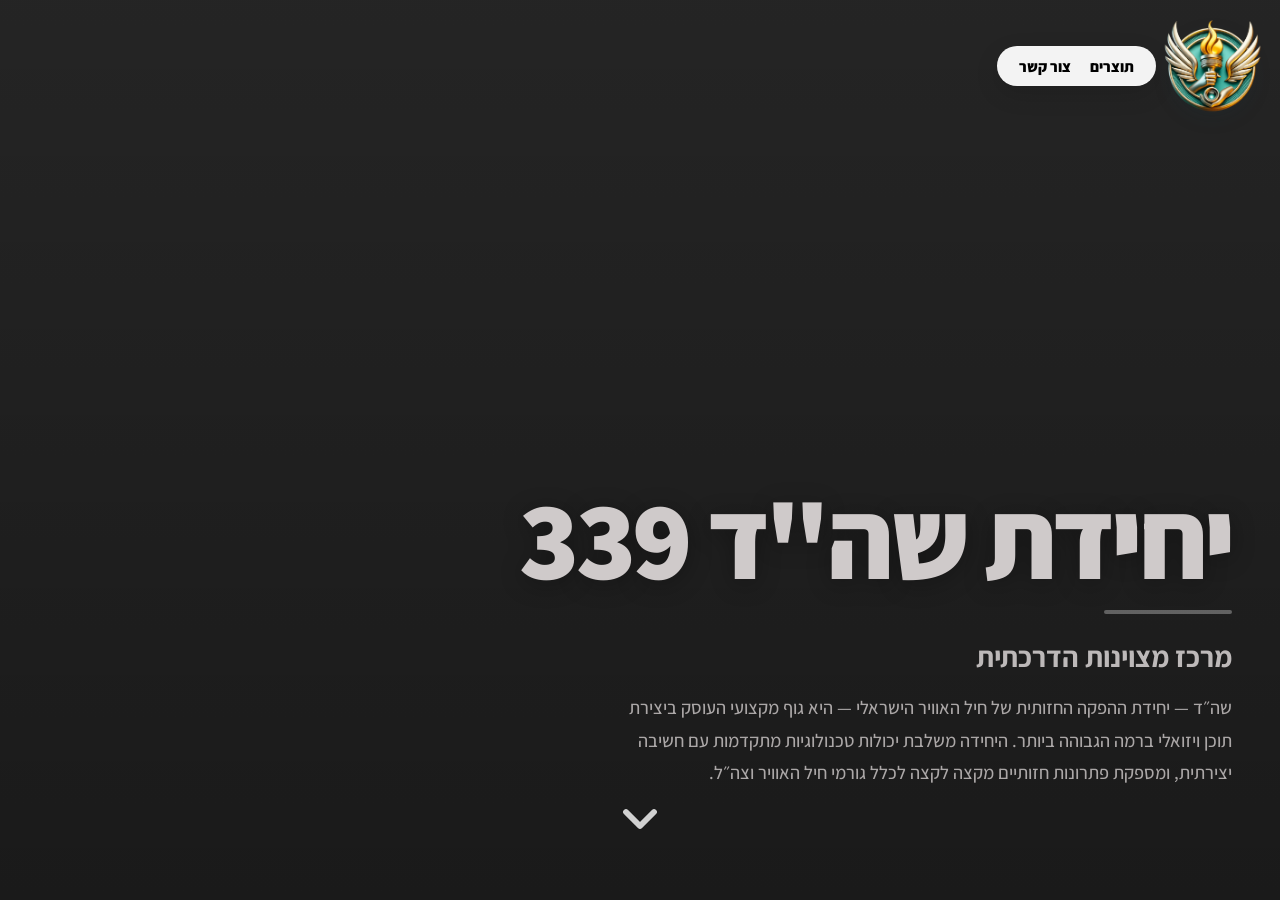
==== index.html @ cb5381b4 "Merge branch 'dark-version' of https://github.com/reutishemer/website into dark-version" ====
<!DOCTYPE html>
<html lang="he" dir="rtl">
<head>
  <meta charset="UTF-8" />
  <meta name="viewport" content="width=device-width, initial-scale=1.0" />
  <title>יחידת שה"ד 339</title>
  <link rel="preconnect" href="https://fonts.googleapis.com" />
  <link href="https://fonts.googleapis.com/css2?family=Assistant:wght@300;400;600;700;800;900&display=swap" rel="stylesheet" />
  <link rel="stylesheet" href="index.css" />
</head>
<body>

  <!-- Fixed Nav Logo -->
  <nav class="nav-logo">
    <div class="logo-wrapper">
      <a href="index.html" class="logo-circle">
        <img src= "..\assets\סמל 1.png" alt="לוגו" />
      </a>
      
      <div class="logo-menu">
        <a href="products.html" class="menu-item">תוצרים</a>
        <a href="#footer" class="menu-item" id="contactLink">צור קשר</a>
      </div>
    </div>
  </nav>

  <div id="loginModal" class="modal">
    <div class="modal-content">
      <h3>כניסת מנהלים</h3>
      <input type="text" id="adminUser" placeholder="שם משתמש" />
      <input type="password" id="adminPass" placeholder="סיסמה" />
      <p id="loginError" style="color:#e53e3e;font-weight:700;font-size:0.9rem;text-align:center;margin-top:0.5rem;display:none;"></p>
      <div class="modal-btns">
        <button id="doLogin">התחבר</button>
        <button id="closeModal">ביטול</button>
      </div>
    </div>
  </div>

  <div class="scroll-snap-container">

    <!-- ═══ HERO ═══ -->
    <section class="snap-section hero-section">
      <div class="hero-bg">
        <video class="hero-video" autoplay muted loop playsinline>
          <source src="assets/videoForBgShort.mp4" type="video/mp4" />
    הדפדפן שלך לא תומך בווידאו.
        </video>
        <div class="hero-overlay"></div>
      </div>
      <div class="hero-bottom">
        <!-- <div class="hero-wave-wrap">
          <svg class="hero-wave" viewBox="0 0 1200 600" preserveAspectRatio="none">
            <path d="M0,150 C300,0 900,300 1200,50 L1200,600 L0,600 Z" fill="#1a3a4a"></path>
          </svg>
        </div> -->
        <div class="hero-title-block reveal">
          <h1 class="hero-h1">יחידת שה"ד 339</h1>
          <div class="hero-divider"></div>
          <h2 class="hero-h2">מרכז מצוינות הדרכתית</h2>
          <p class="hero-p">
            שה״ד — יחידת ההפקה החזותית של חיל האוויר הישראלי — היא גוף מקצועי העוסק ביצירת תוכן ויזואלי ברמה הגבוהה ביותר. היחידה משלבת יכולות טכנולוגיות מתקדמות עם חשיבה יצירתית, ומספקת פתרונות חזותיים מקצה לקצה לכלל גורמי חיל האוויר וצה״ל.
          </p>
        </div>
      </div>
      <div class="scroll-chevron" id="scrollChevron">
        <svg width="56" height="56" viewBox="0 0 24 24" fill="none" stroke="white" stroke-width="2.5" stroke-linecap="round" stroke-linejoin="round">
          <polyline points="6 9 12 15 18 9"></polyline>
        </svg>
      </div>
    </section>

    <!-- ═══ SECTION ROWS ═══ -->
   <section class="snap-section categories-section">
  <div class="categories-grid">

    <div class="category-card reveal" onclick="window.location.href='products.html#section-movies'">
      <div class="category-img-wrap">
        <img src="../assets/filmProfile.png" alt="סרטים" />
      </div>
      <h3 class="category-title">סרטים</h3>
      <!-- <p class="category-desc">יחידת שה"ד, שירות ההדרכה של חיל האוויר, האחראית על ייצור עזרי ההדרכה המתוחכמים ביותר.</p>
      <div class="category-cta">צפייה בתוצרים ←</div> -->
    </div>

    <div class="category-card reveal" onclick="window.location.href='products.html#section-animation'">
      <div class="category-img-wrap">
        <img src="..\assets\animProfile.png" alt="אנימציה" />
      </div>
      <h3 class="category-title">אנימציה</h3>
      <!-- <p class="category-desc">הנפשה מתקדמת המשלבת טכניקות קלאסיות ומודרניות להעברת מסרים מורכבים בצורה פשוטה וחווייתית.</p>
      <div class="category-cta">צפייה בתוצרים ←</div> -->
    </div>

    <div class="category-card reveal" onclick="window.location.href='products.html#section-graphics'">
      <div class="category-img-wrap">
        <img src="..\assets\Creative workspace in digital design.png" alt="גרפיקה" />
      </div>
      <h3 class="category-title">גרפיקה</h3>
      <!-- <p class="category-desc">עיצוב ויזואלי המשלב אסתטיקה ופונקציונליות עבור צרכי המבצעיות וההדרכה של החיל.</p>
      <div class="category-cta">צפייה בתוצרים ←</div> -->
    </div>

    <div class="category-card reveal" onclick="window.location.href='products.html#section-graphics'">
      <div class="category-img-wrap">
        <img src="../assets/AI.jpg" alt="AI" />
      </div>
      <h3 class="category-title">AI</h3>
      <!-- <p class="category-desc">עיצוב ויזואלי המשלב אסתטיקה ופונקציונליות עבור צרכי המבצעיות וההדרכה של החיל.</p>
      <div class="category-cta">צפייה בתוצרים ←</div> -->
    </div>

  </div>

</section>  

<!-- ═══ POSTERS CAROUSEL ═══ -->
<section class="snap-section posters-section">
  <h2 class="posters-title reveal">הפרוייקטים שלנו</h2>
  <div class="carousel-wrapper">
    <button class="carousel-arrow" id="arrowRight" aria-label="הבא">
      <svg width="28" height="28" viewBox="0 0 24 24" fill="none" stroke="currentColor" stroke-width="2" stroke-linecap="round" stroke-linejoin="round"><polyline points="9 18 15 12 9 6"/></svg>
    </button>
    <div class="carousel-track-outer">
      <div class="carousel-track" id="carouselTrack"></div>
    </div>
    <button class="carousel-arrow" id="arrowLeft" aria-label="הקודם">
      <svg width="28" height="28" viewBox="0 0 24 24" fill="none" stroke="currentColor" stroke-width="2" stroke-linecap="round" stroke-linejoin="round"><polyline points="15 18 9 12 15 6"/></svg>
    </button>
  </div>
</section>

    <!-- ═══ HOW THE MAGIC HAPPENS ═══ -->
    <section class="snap-section magic-section">
      <h2 class="magic-title reveal">אז... איך הקסם קורה?</h2>
      <div class="magic-steps">
        <svg class="magic-path" style="position:absolute;inset:0;width:100%;height:100%;pointer-events:none;z-index:0;overflow:visible;">
          <path id="magicPathLine" fill="none" stroke="#ffffff" stroke-width="6" stroke-dasharray="20,20" stroke-linecap="round" opacity="0.7"/>
        </svg>
        <div class="magic-step reveal" data-side="right">
          <div class="magic-step-inner">
            <div class="magic-img-wrap">
              <img src="https://images.unsplash.com/photo-1542744173-8e7e53415bb0?ixlib=rb-1.2.1&auto=format&fit=crop&w=1350&q=80" alt="שלב 1" />
              <div class="magic-img-hover"><p>בשלב הזה נפגשים... הכל מתחיל מרעיון קטן וחלום גדול. אנחנו כאן כדי להפוך אותו למציאות ויזואלית מדהימה.</p></div>
            </div>
            <h4 class="magic-step-title">שיחת התנעה מול שה״ד 339</h4>
          </div>
        </div>
        <div class="magic-step reveal" data-side="left">
          <div class="magic-step-inner">
            <div class="magic-img-wrap">
              <img src="..\assets\procces.jpg" alt="שלב 2" />
              <div class="magic-img-hover"><p>הצוותים המקצועיים שלנו מעבדים את הצורך לתוצרים ויזואליים מדויקים - סרטים, אנימציה או גרפיקה מבצעית.</p></div>
            </div>
            <h4 class="magic-step-title">תהליך הפקה ויצירה</h4>
          </div>
        </div>
        <div class="magic-step reveal" data-side="right">
          <div class="magic-step-inner">
            <div class="magic-img-wrap">
              <img src="https://images.unsplash.com/photo-1460925895917-afdab827c52f?ixlib=rb-1.2.1&auto=format&fit=crop&w=1350&q=80" alt="שלב 3" />
              <div class="magic-img-hover"><p>אחרי עבודת צוות קפדנית, התוצר עובר ליחידה. הדיוק, האיכות והמסר עוברים בצורה הטובה ביותר.</p></div>
            </div>
            <h4 class="magic-step-title">תוצר מוגמר ומרשים</h4>
          </div>
        </div>
        <div class="magic-step reveal" data-side="left">
          <div class="magic-step-inner">
            <div class="magic-img-wrap">
              <img src="https://images.unsplash.com/photo-1517245386807-bb43f82c33c4?ixlib=rb-1.2.1&auto=format&fit=crop&w=1350&q=80" alt="שלב 4" />
              <div class="magic-img-hover"><p>התוצר מוטמע במערכות היחידה ומשפר את יכולות ההדרכה והמבצעיות בשטח בזמן אמת.</p></div>
            </div>
            <h4 class="magic-step-title">מסירה והטמעה</h4>
          </div>
        </div>
      </div>
    </section>

    <!-- ═══ FOOTER ═══ -->
    <footer class="snap-section site-footer">
      <div class="footer-inner">
        <div class="footer-text">
          <h3 class="footer-h3">אם הגעתם עד לפה...</h3>
          <span class="footer-cta">לא משנה מתי... רק תגידו!</span>
          <p class="footer-email">
            <a href="/cdn-cgi/l/email-protection" class="__cf_email__" data-cfemail="83f0ebe2e0ebe2e7b0b0bac3eae2e5ade4ecf5adeaef">shahad339@gmail.com</a>
            <button id="adminLoginBtn" class="admin-footer-link">כניסת מנהלים</button></p>
        </div>
        <div class="footer-logo">
          <img src="../assets/סמל 1.png" alt="לוגו" />
        </div>
      </div>
      <div class="footer-copy">
        <div class="footer-copy-line"></div>
        <p>כל התכנים מוגנים בזכויות יוצרים &bull; מרכז מצוינות הדרכתית - חיל האוויר &bull;
  <script src="shared.js"></script>
</body>
</html>
---- index.css ----
/* ==============================
   index.css — עמוד הבית
   ============================== */

*, *::before, *::after { box-sizing: border-box; margin: 0; padding: 0; }

:root {
  --navy: #343434;
  --navy-hover: #2d2e2e;
  --white: #cfcaca;
  --gray-bg: #242323;
  --gray-border: rgba(255,255,255,0.1);
  --transition: 0.4s cubic-bezier(0.4,0,0.2,1);

  /* dark mode */
  --bg: #0a0a0a;
  --bg-card: #111111;
  --bg-section: #111111;
  --text: #f0f0f0;
  --text-muted: rgba(255,255,255,0.5);
  --dot-color: rgba(255,255,255,0.07);
}

html, body {
  height: 100%;
  font-family: 'Assistant', sans-serif;
  direction: rtl;
  overflow: hidden;
  color: var(--text);
  background-color: var(--bg);
  background-image: radial-gradient(var(--dot-color) 1px, transparent 1px);
  background-size: 1.75rem 1.75rem;
}


::-webkit-scrollbar { width: 0.5vw; }
::-webkit-scrollbar-track { background: #edf0f4; }
::-webkit-scrollbar-thumb { background: var(--navy); border-radius: 4px; }

/* ── Scroll Reveal ── */
.reveal {
  opacity: 0;
  transform: translateY(36px);
  transition: opacity 0.8s ease, transform 0.8s ease;
}

.reveal.revealed { 
  opacity: 1; 
  transform: translateY(0); 
}

/* ═══════════════════════════════
   NAV LOGO
═══════════════════════════════ */
.nav-logo { position: fixed; top: 2rem; right: 2rem; z-index: 100; }

.nav-logo a { text-decoration: none; }

.logo-circle {
  width: 4.5rem; height: 4.5rem;
  background: #111;
  border-radius: 50%;
  border: 3px solid;
   border-color: rgba(255,255,255,0.2);
  box-shadow: 0 8px 24px rgba(26,58,74,0.2);
  display: flex; align-items: center; justify-content: center;
  padding: 0.45rem;
  cursor: pointer;
  transition: transform var(--transition), box-shadow var(--transition);
}

.logo-circle:hover { 
  transform: scale(1.1) rotate(-5deg); 
  box-shadow: 0 14px 36px rgba(26,58,74,0.3); 
}

.logo-circle img { 
  width: 200%; 
  height: 200%; 
  object-fit: contain; 
}



/* ═══════════════════════════════
   SCROLL SNAP
═══════════════════════════════ */
.scroll-snap-container {
  height: 100vh;
  overflow-y: scroll;
  scroll-snap-type: y proximity;
  scroll-behavior: smooth;
}

.snap-section { scroll-snap-align: start; 
}



/* ═══════════════════════════════
   HERO
═══════════════════════════════ */
.hero-section {
  position: relative;
  display: flex;
  flex-direction: column;
  justify-content: flex-end;
  overflow: hidden;
  background: var(--navy);
   min-height: 100vh; /* HERO תמיד מסך מלא */
}

.hero-bg {
  position: absolute;
  inset: 0;
  z-index: 0;
  overflow: hidden;
}

.hero-video {
  width: 100%;
  height: 100%;
  object-fit: cover;
  opacity: 0.6; /* אפשר לשחק עם זה */
}


/* -----the video without a blur----- */
.hero-overlay {
  position: absolute;
  inset: 0;
  background: linear-gradient(
    to bottom,
    rgba(0,0,0,0.3) 0%,
    rgba(0,0,0,0.5) 100%
  );
}

/* -----the video with a blur----- */
/* .hero-overlay {
  position: absolute;
  inset: 0;
  background: rgba(0,0,0,0.35);
  backdrop-filter: blur(4px);
} */



.hero-bottom {
  position: relative; 
  z-index: 2;
  width: 100%; 
  height: 45vh;
  display: flex; 
  flex-direction: column; 
  justify-content: flex-end;
}

.hero-wave-wrap {
  position: absolute; bottom: 0; left: 0;
  width: 100%; overflow: hidden; line-height: 0;
}

.hero-wave { display: block; width: 100%; height: 60vh; }
.hero-title-block {
  position: relative; z-index: 3;
  text-align: right;
  padding: 0 3rem 7rem;
  color: var(--white);
  transform: translateY(-85%);
}

.hero-h1 {
  font-size: clamp(3rem, 10vw, 7rem);
  font-weight: 900;
  letter-spacing: -0.03em;
  line-height: 1;
  text-shadow: 0 4px 24px rgba(0,0,0,0.3);
}

.hero-divider {
  width: 8rem; height: 4px;
  background: rgba(255,255,255,0.3);
  border-radius: 999px;
  margin: 1rem 0 1.5rem auto;
}

.hero-h2 { 
  font-size: clamp(1.2rem,3vw,1.8rem);
  font-weight: 700;
  opacity: 0.9;
  margin-bottom: 1rem;
}

.hero-p {
  font-size: clamp(0.95rem,1.8vw,1.15rem);
  line-height: 1.75; 
  opacity: 0.8;
  max-width: 38rem; 
  margin-left: auto; 
  font-weight: 500;
}

.scroll-chevron {
  position: absolute; bottom: 3rem; left: 50%;
  transform: translateX(-50%);
  z-index: 10; cursor: pointer; opacity: 0.8;
  transition: opacity var(--transition);
  animation: bounce 2s infinite;
}

.scroll-chevron:hover { opacity: 1; }
@keyframes bounce {
  0%,100% { transform: translateX(-50%) translateY(0); }
  50%      { transform: translateX(-50%) translateY(14px); }
}

/* ═══════════════════════════════
   SECTION CARDS
═══════════════════════════════ */
/* ═══════════════════════════════
   CATEGORIES
═══════════════════════════════ */
.categories-section {
  display: flex;
  align-items: center;
  justify-content: center;
  background-color: #111111;
  /* background: transparent;
  background-image: none; */
  background-size: 1.75rem 1.75rem;
  padding: 4rem 2rem;
}


.categories-grid {
  display: grid;
  grid-template-columns: repeat(4, 1fr);
  gap: -15rem;
  width: 100%;
  margin: 0;
}

.category-card {
  display: flex;
  flex-direction: column;
  align-items: center;
  text-align: center;
  cursor: pointer;
  gap: 1rem;
  transition: transform var(--transition);
}

.category-card:hover { transform: translateY(-6px); }

.category-img-wrap {
  width: 160px;
  height: 160px;
  border-radius: 50%;
  overflow: hidden;
  border: 4px solid var(--navy);
  border-color: rgba(255,255,255,0.2);
  box-shadow: 0 8px 32px rgba(26,58,74,0.18);
  transition: box-shadow var(--transition), transform var(--transition);
}

.category-card:hover .category-img-wrap {
  box-shadow: 0 16px 48px rgba(26,58,74,0.28);
  transform: scale(1.05);
}

.category-img-wrap img {
  width: 100%;
  height: 100%;
  object-fit: cover;
  transition: transform 0.9s ease;
  object-position: center;
  transform: scale(1.15);   /* זוםאין קבוע */
  transition: transform 0.9s ease;
}

.category-card:hover .category-img-wrap img { transform: scale(1.28); }

.category-title {
  font-size: clamp(1.5rem, 2vw, 1.6rem);
  font-weight: 700;
  color: var( --white);
}

.category-desc {
  font-size: clamp(0.85rem, 1.2vw, 1rem);
  line-height: 1.7;
  color: var(--text);
  opacity: 0.6;
}

.category-cta {
  font-size: 0.85rem;
  font-weight: 900;
  letter-spacing: 0.1em;
  color: var(--text);
  opacity: 0.5;
  transition: opacity var(--transition);
}

.category-card:hover .category-cta { opacity: 1; }


/* ═══════════════════════════════
   MAGIC SECTION
═══════════════════════════════ */
.magic-section {
  /* background-color: #111111;
  background-image: radial-gradient(rgba(255,255,255,0.06) 1px, transparent 1px);
  background-size: 1.75rem 1.75rem; */
  background: transparent;
  background-image: none;
  display: flex; 
  flex-direction: column; 
  align-items: center;
  padding: 6rem 2rem 8rem; 
  overflow: hidden;
  position: relative;
  padding-bottom: 0;
}

.magic-title {
  font-size: clamp(2rem,5vw,3.5rem); 
  font-weight: 900;
   color: var(--text);
  margin-bottom: 5rem; 
  text-align: center;
}

.magic-steps {
  position: relative; 
  width: 100%; 
  max-width: 1100px;
  display: flex; 
  flex-direction: column; 
  align-items: center; 
  gap: 5rem;
}

.magic-path-wrap { position: absolute; inset: 0; pointer-events: none; z-index: 0; }
.magic-path { width: 100%; height: 100%; opacity: 0.14; }
.magic-step { position: relative; z-index: 1; width: 100%; display: flex; }
.magic-step[data-side="right"] { justify-content: flex-end; }
.magic-step[data-side="left"]  { justify-content: flex-start; }
.magic-step-inner { width: 100%; max-width: 46%; display: flex; flex-direction: column; align-items: center; gap: 1.5rem; }
@media (max-width: 768px) { .magic-step-inner { max-width: 90%; } }
.magic-img-wrap {
  width: 100%; aspect-ratio: 16/10; border-radius: 2.5rem;
  overflow: hidden; position: relative;
  box-shadow: 0 20px 60px rgba(0,0,0,0.18);
  transition: transform var(--transition), box-shadow var(--transition);
}
.magic-img-wrap:hover { transform: translateY(-8px); box-shadow: 0 32px 80px rgba(0,0,0,0.28); }
.magic-img-wrap img { width: 100%; height: 100%; object-fit: cover; transition: transform 0.9s ease; }
.magic-img-wrap:hover img { transform: scale(1.05); }
.magic-img-hover {
  position: absolute; inset: 0;
  background: rgba(32, 32, 32, 0.87);
  opacity: 0; display: flex; align-items: center; justify-content: center;
  padding: 2rem; transition: opacity var(--transition); backdrop-filter: blur(4px);
}
.magic-img-wrap:hover .magic-img-hover { opacity: 1; }
.magic-img-hover p { color: var(--white); font-size: clamp(0.9rem,1.5vw,1.1rem); font-weight: 700; text-align: center; line-height: 1.65; }
.magic-step-title { 
  font-size: clamp(1.3rem,2.5vw,1.9rem); 
  font-weight: 900; 
  color: var(--text);
  text-align: center; 
  line-height: 1.2; 
}

/* ═══════════════════════════════
   FOOTER
═══════════════════════════════ */
.site-footer {
  background: #1e1e1e;
  color: var(--white);
  display: flex; 
  flex-direction: column; 
  justify-content: space-between;
  position: relative; 
  overflow: visible;
  min-height: 60vh;
  margin-top: 3rem;
}

.footer-wave-wrap {
  position: relative;
  top: 0;
  left: 0;
  width: 110%;
  line-height: 0;
  /* transform: translateY(-100%); */
  z-index: 10;
  overflow: visible;
  margin-bottom: -1px;
}


.footer-wave-wrap svg {
   display: block; 
   width: 100%;
   height: 10vh; 
  }

.footer-inner {
  width: 100%; 
  max-width: 88.9vw; 
  margin: 0 auto;
  display: flex; 
  flex-direction: column; 
  align-items: center; 
  gap: 3rem;
  position: relative; z-index: 1;
  padding: 2rem 3rem 0;
}

@media (min-width: 53.33vw) { 
  .footer-inner { 
    flex-direction: row; 
    align-items: flex-end; 
    justify-content: space-between; } 
  }
.footer-text { 
  display: flex; 
  flex-direction: column; 
  gap: 1rem; 
  text-align: right; 
}
.footer-h3 { 
  font-size: clamp(2rem,5vw,4rem); 
  font-weight: 900; 
  line-height: 1.1; 
}

.footer-cta {
  background: none; border: none; color: rgba(255,255,255,0.6);
  font-family: 'Assistant', sans-serif; font-size: clamp(1.2rem,2.5vw,2rem);
  font-weight: 900; cursor: pointer;
  display: flex; align-items: center; gap: 0.8rem;
  transition: color var(--transition); padding: 0;
}

.footer-cta:hover { color: var(--white); }

/* .footer-email { 
  color: rgba(255,255,255,0.4); 
  font-size: clamp(1rem,2vw,1.4rem); 
  font-weight: 700; 
} */

/* זה מה שבאמת מעצב את האימייל לא הכיתה שלמעלה*/
/*קישור לא עובד בגלל אבטחה בשרת אמיתי אמור לעבוד*/
.__cf_email__ {
  color: rgba(255,255,255,0.85);
  font-size: clamp(1.3rem,2.5vw,1.8rem);
  font-weight: 700;
  text-decoration: none !important;
  display: block;
}

.footer-logo { 
  flex-shrink: 0; 
}
.footer-logo img { 
  width: clamp(8rem,15vw,14rem); 
  filter: none; 
  }
.footer-copy { 
  width: 100%; 
  padding: 3rem 2rem 2rem; 
  text-align: center; 
  position: relative; 
  z-index: 1; 
}
.footer-copy-line { 
  width: 6rem; 
  height: 0.11vh; 
  background: rgba(255,255,255,0.12); 
  margin: 0 auto 1.5rem; 
}
.footer-copy p { 
  color: rgba(255,255,255,0.35); 
  font-size: 0.8rem; 
  font-weight: 500; 
  letter-spacing: 0.06em; 
}



/* מיקום התפריט משמאל ללוגו */
.logo-wrapper {
  position: relative;
  display: flex;
  align-items: center;
}

@keyframes menuIntro {
  from {
    opacity: 0;
    transform: translateX(18px);
    filter: blur(2px);
  }
  to {
    opacity: 1;
    transform: translateX(0);
    filter: blur(0);
  }
}


.logo-menu {
  position: absolute;
  right: calc(100% + 20px); /* צמוד ללוגו */
  top: 20%;
  transform: translateY(-50%); /* מיישר לגובה של הלוגו */

  display: flex;
  gap: 1.2rem;

  background: rgba(255, 255, 255, 0.95);
  /* background: rgba(0, 0, 0, 0.95); */
  padding: 0.55rem 1.3rem;
  border-radius: 999px;

  box-shadow: 0 8px 24px rgba(0,0,0,0.12);
  border: 1px solid rgba(255,255,255,0.1);
  backdrop-filter: blur(10px);
  white-space: nowrap;

  /* גלוי קבוע */
  opacity: 1;
  visibility: visible;

  /* אנימציה בטעינה */
  animation: menuIntro 650ms cubic-bezier(0.4,0,0.2,1) 120ms both;
}




/* הצגה בהובר
.logo-wrapper:hover .logo-menu {
  opacity: 1;
  visibility: visible;
  transform: translateX(0);
} */


.menu-item {
  background: none;
  border: none;
  color: rgb(0, 0, 0);
  /* color: rgb(255, 255, 255); */
  font-family: 'Assistant', sans-serif;
  font-weight: 800;
  cursor: pointer;
  text-decoration: none;
  font-size: 0.95rem;

  /* padding: 0.35rem 0.6rem; */
  border-radius: 10px;
  display: inline-flex;
  align-items: center;

  transition: color 0.2s ease, background-color 0.2s ease, transform 0.2s ease;
}

/* Hover לדסקטופ */
.menu-item:hover {
  color: var(--navy-hover);
  background-color: rgba(26,58,74,0.10);
  transform: translateY(-1px);
}

/* טאצ' / לחיצה */
.menu-item:active {
  background-color: rgba(26,58,74,0.16);
  transform: translateY(0);
}

/* נגישות מקלדת */
.menu-item:focus-visible {
  outline: 2px solid rgba(26,58,74,0.35);
  outline-offset: 3px;
  background-color: rgba(26,58,74,0.10);
}


/* עיצוב הפופ-אפ */
.modal {
  position: fixed; inset: 0;
  background: rgba(0, 0, 0, 0.75);
  z-index: 2000;
  display: none; /* מוסתר כברירת מחדל */
  align-items: center; justify-content: center;
}
.modal.active { display: flex; }
.modal-content {
  background: #1a1a1a;
  color: #f0f0f0;
  padding: 2rem;
  border-radius: 1.5rem;
  width: 300px;
  text-align: center;
  border: 1px solid rgba(255,255,255,0.08);
}

.modal-content input { width: 100%; margin: 8px 0; padding: 10px; border-radius: 5px; border: 1px solid #ddd; }
#doLogin { 
    padding: 10px 20px;
    border: none;
    border-radius: 5px;
    cursor: pointer;
    background: #1a3a4a;
    color: #ececec;
    font-family: 'Assistant', sans-serif;
    font-weight: 800;
    font-size: 0.85rem;
}

#closeModal {
    padding: 10px 20px;
    border: none;
    border-radius: 5px;
    cursor: pointer;
    font-family: 'Assistant', sans-serif;
    font-weight: 800;
    font-size: 0.85rem;
    background: white; 
    color: black; 
}


.admin-footer-link {
    background: none;
    border: none;
    color: rgba(255,255,255,0.3);
    text-decoration-line: underline;
    font-family: 'Assistant', sans-serif;
    font-size: 1rem;
    font-weight: 700;
    cursor: pointer;
    margin-right: 0rem;
    margin: 0rem;
    transition: color 0.2s ease;
    vertical-align: middle;
    padding: 0px;
    margin-top: 0.8rem;

}

.admin-footer-link:hover {
  color: rgba(255,255,255,0.5);
}



/* ═══════════════════════════════
   POSTERS CAROUSEL
═══════════════════════════════ */
.posters-section {
  background: #111111;
  display: flex;
  flex-direction: column;
  align-items: center;
  justify-content: center;
  padding: 5rem 0 6rem;
  overflow: hidden;
}

.posters-title {
  font-size: clamp(1.8rem, 4vw, 3rem);
  font-weight: 900;
  color: var(--text);
  margin-bottom: 3rem;
  letter-spacing: -0.02em;
  text-align: center;
}

.carousel-wrapper {
  display: flex;
  align-items: center;
  width: 100%;
  max-width: 1200px;
  padding: 0;
}

.carousel-track-outer {
  overflow: hidden;
  flex: 1;
  mask-image: linear-gradient(to left, transparent 0%, black 12%, black 88%, transparent 100%);
  -webkit-mask-image: linear-gradient(to left, transparent 0%, black 12%, black 88%, transparent 100%);
}

.carousel-track {
  display: flex;
  gap: 1.2rem;
  padding: 1rem 0.5rem;
  transition: transform 0.5s cubic-bezier(0.4, 0, 0.2, 1);
  will-change: transform;
}

.poster-card {
  flex: 0 0 220px;
  height: 310px;
  border-radius: 1.2rem;
  overflow: hidden;
  position: relative;
  border: 1.5px solid rgba(255, 255, 255, 0.1);
  cursor: pointer;
  background: #1a1a1a;
  transition: transform 0.35s ease, border-color 0.35s ease;
}

.poster-card.active {
  transform: scale(1.04);
  border-color: rgba(255, 255, 255, 0.35);
}

.poster-card img {
  width: 100%;
  height: 100%;
  object-fit: cover;
  display: block;
  transition: transform 0.9s ease;
}

.poster-card:hover img { transform: scale(1.06); }

.poster-overlay {
  position: absolute;
  inset: 0;
  background: linear-gradient(to top, rgba(0, 0, 0, 0.75) 0%, transparent 55%);
  display: flex;
  align-items: flex-end;
  padding: 1rem;
  opacity: 0;
  transition: opacity 0.3s ease;
}

.poster-card.active .poster-overlay { opacity: 1; }

.poster-overlay span {
  color: #fff;
  font-family: 'Assistant', sans-serif;
  font-weight: 900;
  font-size: 0.95rem;
}

.carousel-arrow {
  background: none;
  border: none;
  cursor: pointer;
  padding: 0.5rem;
  color: rgba(255, 255, 255, 0.4);
  flex-shrink: 0;
  width: 3rem;
  margin: 0 0.5rem;
  display: flex;
  align-items: center;
  justify-content: center;
  transition: color 0.2s, transform 0.2s;
}

.carousel-arrow:hover {
  color: rgba(255, 255, 255, 0.95);
  transform: scale(1.2);
}
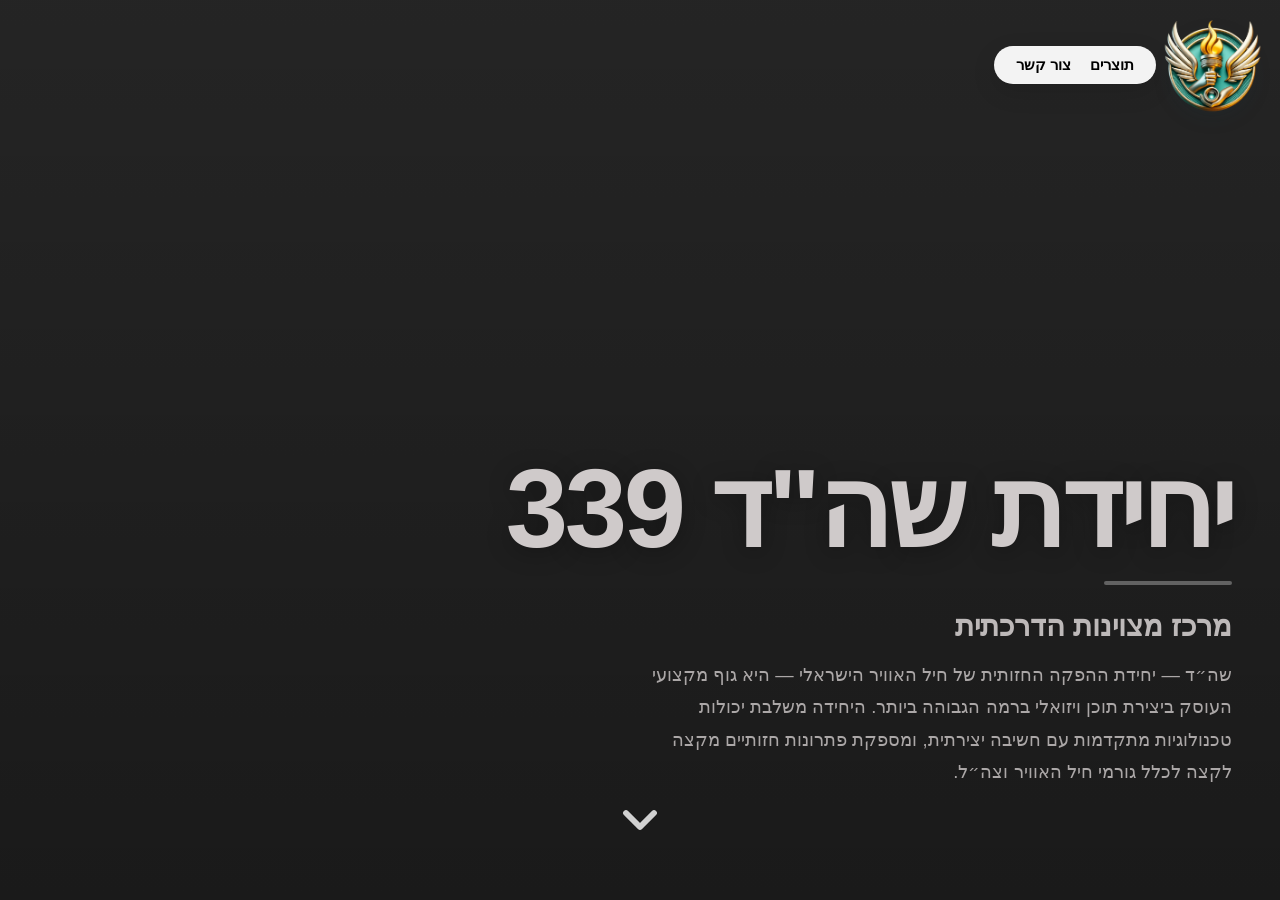
==== commit 24079b3e: "changes during upload" ====
--- a/index.html
+++ b/index.html
@@ -4,8 +4,8 @@
   <meta charset="UTF-8" />
   <meta name="viewport" content="width=device-width, initial-scale=1.0" />
   <title>יחידת שה"ד 339</title>
-  <link rel="preconnect" href="https://fonts.googleapis.com" />
-  <link href="https://fonts.googleapis.com/css2?family=Assistant:wght@300;400;600;700;800;900&display=swap" rel="stylesheet" />
+  <!-- <link rel="preconnect" href="https://fonts.googleapis.com" /> -->
+  <!-- <link href="https://fonts.googleapis.com/css2?family=Assistant:wght@300;400;600;700;800;900&display=swap" rel="stylesheet" /> -->
   <link rel="stylesheet" href="index.css" />
 </head>
 <body>
@@ -116,7 +116,7 @@
 
 <!-- ═══ POSTERS CAROUSEL ═══ -->
 <section class="snap-section posters-section">
-  <h2 class="posters-title reveal">הפרוייקטים שלנו</h2>
+  <!-- <h2 class="posters-title reveal">הפרוייקטים שלנו</h2> -->
   <div class="carousel-wrapper">
     <button class="carousel-arrow" id="arrowRight" aria-label="הבא">
       <svg width="28" height="28" viewBox="0 0 24 24" fill="none" stroke="currentColor" stroke-width="2" stroke-linecap="round" stroke-linejoin="round"><polyline points="9 18 15 12 9 6"/></svg>
--- a/index.css
+++ b/index.css
@@ -19,6 +19,14 @@
   --text: #f0f0f0;
   --text-muted: rgba(255,255,255,0.5);
   --dot-color: rgba(255,255,255,0.07);
+}
+
+@font-face {
+  font-family: 'Assistant';
+  src: url('../assets/fonts/Assistant-bold.ttf') format('truetype');
+  font-weight: 300 900;
+  font-style: normal;
+  font-display: swap;
 }
 
 html, body {
@@ -31,7 +39,6 @@
   background-image: radial-gradient(var(--dot-color) 1px, transparent 1px);
   background-size: 1.75rem 1.75rem;
 }
-
 
 ::-webkit-scrollbar { width: 0.5vw; }
 ::-webkit-scrollbar-track { background: #edf0f4; }
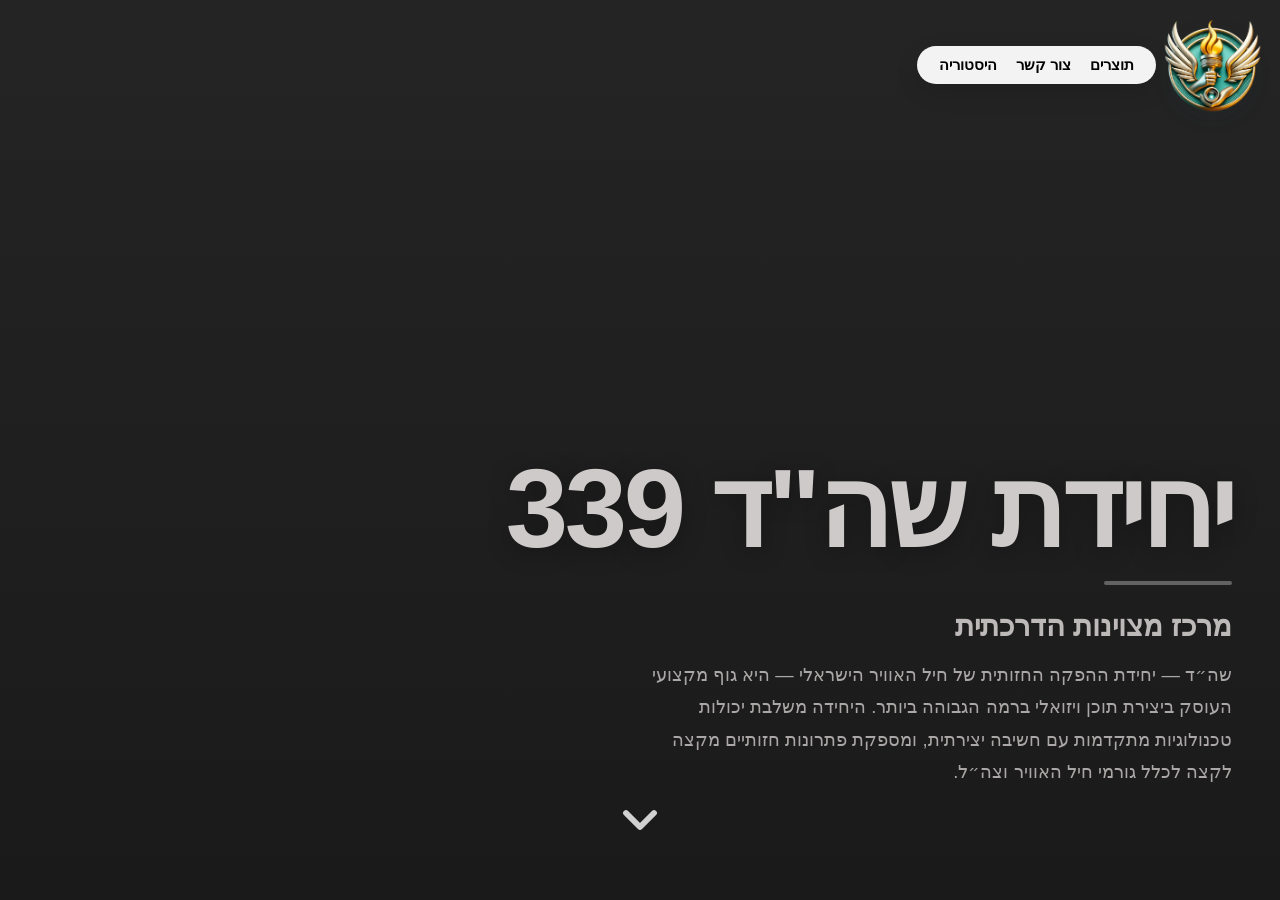
==== commit 01e305c1: "with history v1.0" ====
--- a/index.html
+++ b/index.html
@@ -20,6 +20,7 @@
       <div class="logo-menu">
         <a href="products.html" class="menu-item">תוצרים</a>
         <a href="#footer" class="menu-item" id="contactLink">צור קשר</a>
+        <a href="history.html" class="menu-item">היסטוריה </a>
       </div>
     </div>
   </nav>
@@ -193,6 +194,7 @@
       <div class="footer-copy">
         <div class="footer-copy-line"></div>
         <p>כל התכנים מוגנים בזכויות יוצרים &bull; מרכז מצוינות הדרכתית - חיל האוויר &bull;
+   <script src="sharepoint.js"></script>
   <script src="shared.js"></script>
 </body>
 </html>
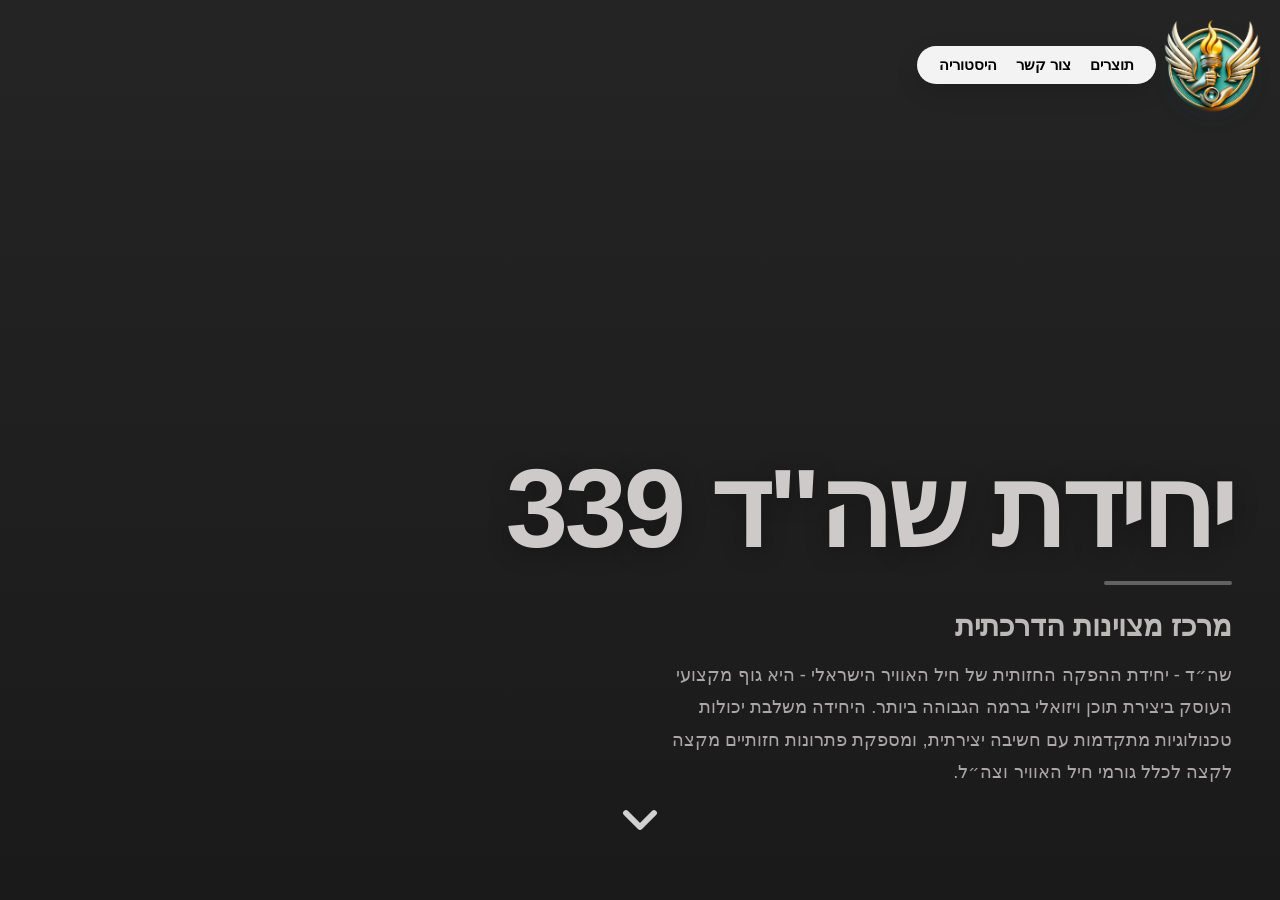
==== commit 636aacec: "pics" ====
--- a/index.html
+++ b/index.html
@@ -14,7 +14,7 @@
   <nav class="nav-logo">
     <div class="logo-wrapper">
       <a href="index.html" class="logo-circle">
-        <img src= "..\assets\סמל 1.png" alt="לוגו" />
+        <img src= ".\assets\סמל 1.png" alt="לוגו" />
       </a>
       
       <div class="logo-menu">
@@ -60,7 +60,7 @@
           <div class="hero-divider"></div>
           <h2 class="hero-h2">מרכז מצוינות הדרכתית</h2>
           <p class="hero-p">
-            שה״ד — יחידת ההפקה החזותית של חיל האוויר הישראלי — היא גוף מקצועי העוסק ביצירת תוכן ויזואלי ברמה הגבוהה ביותר. היחידה משלבת יכולות טכנולוגיות מתקדמות עם חשיבה יצירתית, ומספקת פתרונות חזותיים מקצה לקצה לכלל גורמי חיל האוויר וצה״ל.
+            שה״ד - יחידת ההפקה החזותית של חיל האוויר הישראלי - היא גוף מקצועי העוסק ביצירת תוכן ויזואלי ברמה הגבוהה ביותר. היחידה משלבת יכולות טכנולוגיות מתקדמות עם חשיבה יצירתית, ומספקת פתרונות חזותיים מקצה לקצה לכלל גורמי חיל האוויר וצה״ל.
           </p>
         </div>
       </div>
@@ -77,7 +77,7 @@
 
     <div class="category-card reveal" onclick="window.location.href='products.html#section-movies'">
       <div class="category-img-wrap">
-        <img src="../assets/filmProfile.png" alt="סרטים" />
+        <img src="./assets/filmProfile.png" alt="סרטים" />
       </div>
       <h3 class="category-title">סרטים</h3>
       <!-- <p class="category-desc">יחידת שה"ד, שירות ההדרכה של חיל האוויר, האחראית על ייצור עזרי ההדרכה המתוחכמים ביותר.</p>
@@ -86,7 +86,7 @@
 
     <div class="category-card reveal" onclick="window.location.href='products.html#section-animation'">
       <div class="category-img-wrap">
-        <img src="..\assets\animProfile.png" alt="אנימציה" />
+        <img src=".\assets\animProfile.png" alt="אנימציה" />
       </div>
       <h3 class="category-title">אנימציה</h3>
       <!-- <p class="category-desc">הנפשה מתקדמת המשלבת טכניקות קלאסיות ומודרניות להעברת מסרים מורכבים בצורה פשוטה וחווייתית.</p>
@@ -95,7 +95,7 @@
 
     <div class="category-card reveal" onclick="window.location.href='products.html#section-graphics'">
       <div class="category-img-wrap">
-        <img src="..\assets\Creative workspace in digital design.png" alt="גרפיקה" />
+        <img src=".\assets\Creative workspace in digital design.png" alt="גרפיקה" />
       </div>
       <h3 class="category-title">גרפיקה</h3>
       <!-- <p class="category-desc">עיצוב ויזואלי המשלב אסתטיקה ופונקציונליות עבור צרכי המבצעיות וההדרכה של החיל.</p>
@@ -104,7 +104,7 @@
 
     <div class="category-card reveal" onclick="window.location.href='products.html#section-graphics'">
       <div class="category-img-wrap">
-        <img src="../assets/AI.jpg" alt="AI" />
+        <img src="./assets/AI.jpg" alt="AI" />
       </div>
       <h3 class="category-title">AI</h3>
       <!-- <p class="category-desc">עיצוב ויזואלי המשלב אסתטיקה ופונקציונליות עבור צרכי המבצעיות וההדרכה של החיל.</p>
@@ -150,7 +150,7 @@
         <div class="magic-step reveal" data-side="left">
           <div class="magic-step-inner">
             <div class="magic-img-wrap">
-              <img src="..\assets\procces.jpg" alt="שלב 2" />
+              <img src=".\assets\procces.jpg" alt="שלב 2" />
               <div class="magic-img-hover"><p>הצוותים המקצועיים שלנו מעבדים את הצורך לתוצרים ויזואליים מדויקים - סרטים, אנימציה או גרפיקה מבצעית.</p></div>
             </div>
             <h4 class="magic-step-title">תהליך הפקה ויצירה</h4>
@@ -188,13 +188,12 @@
             <button id="adminLoginBtn" class="admin-footer-link">כניסת מנהלים</button></p>
         </div>
         <div class="footer-logo">
-          <img src="../assets/סמל 1.png" alt="לוגו" />
+          <img src="./assets/סמל 1.png" alt="לוגו" />
         </div>
       </div>
       <div class="footer-copy">
         <div class="footer-copy-line"></div>
         <p>כל התכנים מוגנים בזכויות יוצרים &bull; מרכז מצוינות הדרכתית - חיל האוויר &bull;
-   <script src="sharepoint.js"></script>
   <script src="shared.js"></script>
 </body>
 </html>
